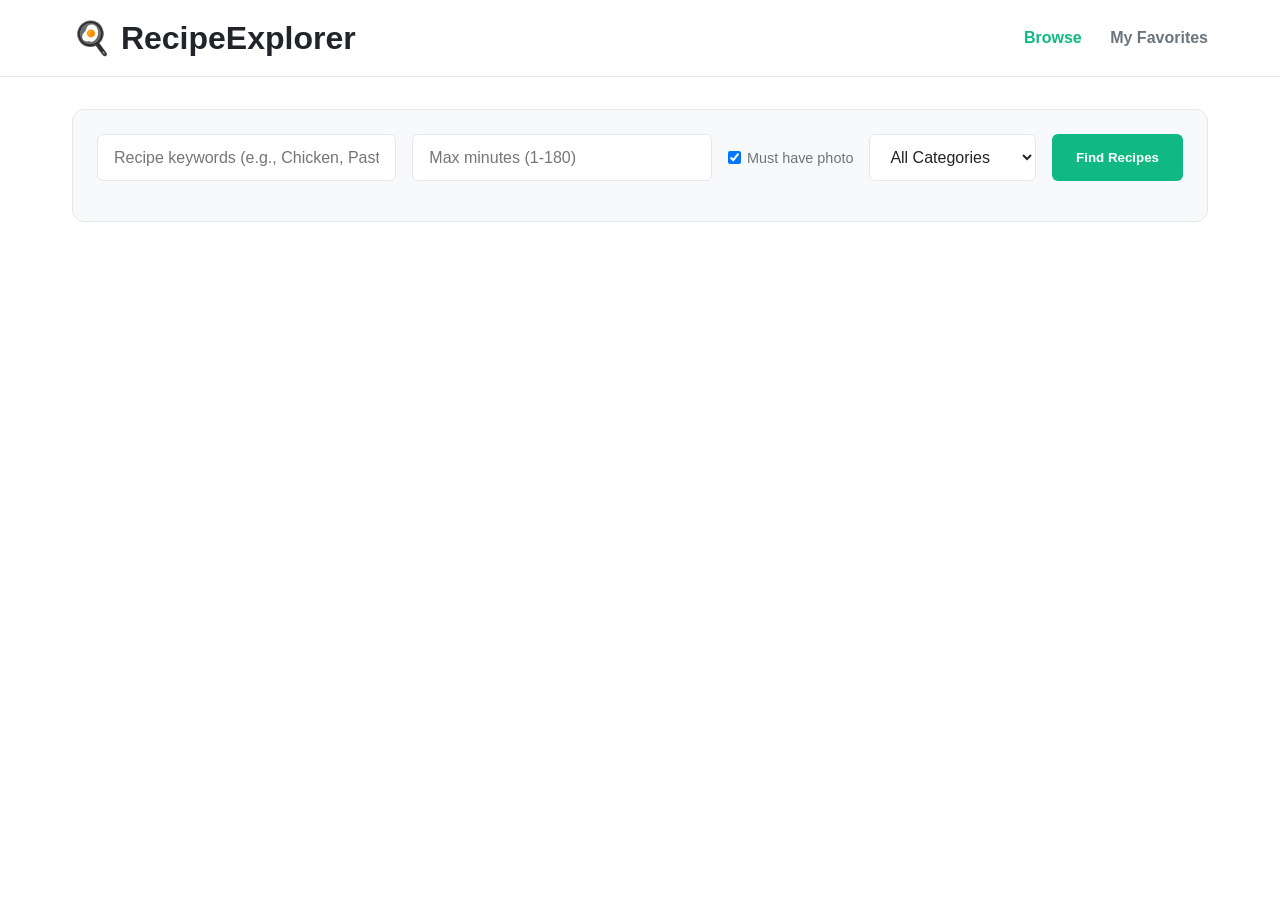
==== index.html @ 1df7ea12 "feat: build asynchronous fetch wrapper requests using global public theme api" ====
<!DOCTYPE html>
<html lang="en">
<head>
    <meta charset="UTF-8">
    <meta name="viewport" content="width=device-width, initial-scale=1.0">
    <title>Recipe Explorer | Home</title>
    <link rel="stylesheet" href="css/style.css">
    <script type="module" src="js/main.js"></script>
</head>
<body>
    <header class="app-header">
        <div class="header-content">
            <h1>🍳 RecipeExplorer</h1>
            <nav class="main-nav">
                <a href="index.html" class="nav-link active">Browse</a>
                <a href="leaderboard.html" class="nav-link">My Favorites</a>
            </nav>
        </div>
    </header>

    <main class="centered-container column-layout">
        <section class="search-section">
            <form id="search-form" class="clean-form">
                <input type="text" id="search-query" minlength="2" placeholder="Recipe keywords (e.g., Chicken, Pasta...)">
                
                <input type="number" id="prep-time-limit" min="1" max="180" placeholder="Max minutes (1-180)">
                
                <label class="form-checkbox-label">
                    <input type="checkbox" id="require-image" checked> Must have photo
                </label>
                
                <select id="category-filter">
                    <option value="">All Categories</option>
                </select>

                <button type="submit" class="btn btn-primary">Find Recipes</button>
            </form>
            <div id="search-feedback" class="feedback-msg"></div>
        </section>

        <section id="loading-indicator" class="status-box hidden">
            <div class="spinner"></div>
            <p>Gathering fresh ingredients...</p>
        </section>

        <section id="results-grid" class="options-grid"></section>
    </main>
</body>
</html>
---- css/style.css ----
:root {
    --bg-main: #ffffff;
    --bg-alt: #f8f9fa;
    --card-bg: #ffffff;
    --text-main: #212529;
    --text-muted: #6c757d;
    --primary: #10b981;
    --primary-hover: #059669;
    --danger: #ef4444;
    --border-color: #e5e7eb;
}

* { box-sizing: border-box; margin: 0; padding: 0; font-family: -apple-system, BlinkMacSystemFont, "Segoe UI", Roboto, sans-serif; }

body { background-color: var(--bg-main); color: var(--text-main); display: flex; flex-direction: column; min-height: 100vh; }

.app-header { background-color: var(--bg-main); border-bottom: 1px solid var(--border-color); padding: 1.2rem 0; }
.header-content { max-width: 1200px; margin: 0 auto; padding: 0 2rem; display: flex; justify-content: space-between; align-items: center; }
.main-nav a { color: var(--text-muted); text-decoration: none; margin-left: 1.5rem; font-weight: 600; transition: color 0.2s; }
.main-nav a:hover, .main-nav a.active { color: var(--primary); }

.centered-container { padding: 2rem; max-width: 1200px; margin: 0 auto; width: 100%; }
.column-layout { display: flex; flex-direction: column; gap: 2rem; }

.card { background-color: var(--card-bg); padding: 2rem; border-radius: 12px; border: 1px solid var(--border-color); box-shadow: 0 4px 6px -1px rgba(0,0,0,0.05); }
.watchlist-header h2 { font-size: 1.8rem; margin-bottom: 0.25rem; }

.search-section { background: var(--bg-alt); padding: 1.5rem; border-radius: 12px; border: 1px solid var(--border-color); }
.clean-form { display: flex; gap: 1rem; flex-wrap: wrap; }
input, select { flex: 2; padding: 0.8rem 1rem; border-radius: 6px; border: 1px solid var(--border-color); background: white; color: var(--text-main); font-size: 1rem; }
select { flex: 1; cursor: pointer; }
input:focus, select:focus { outline: none; border-color: var(--primary); box-shadow: 0 0 0 3px rgba(16, 185, 129, 0.15); }

.btn { padding: 0.8rem 1.5rem; border: none; border-radius: 6px; font-weight: 600; cursor: pointer; text-align: center; transition: all 0.2s; text-decoration: none; display: inline-block; }
.btn-primary { background-color: var(--primary); color: white; }
.btn-primary:hover { background-color: var(--primary-hover); }
.btn-danger { background-color: white; color: var(--danger); border: 1px solid var(--danger); }
.btn-danger:hover { background-color: var(--danger); color: white; }
.btn-outline { background-color: white; color: var(--text-main); border: 1px solid var(--border-color); }
.btn-outline:hover { background-color: var(--bg-alt); }

.options-grid { display: grid; grid-template-columns: repeat(auto-fill, minmax(280px, 1fr)); gap: 1.5rem; }
.game-card { background: var(--card-bg); border-radius: 12px; overflow: hidden; display: flex; flex-direction: column; border: 1px solid var(--border-color); transition: transform 0.2s, box-shadow 0.2s; }
.game-card:hover { transform: translateY(-4px); box-shadow: 0 10px 15px -3px rgba(0,0,0,0.08); }
.game-img { width: 100%; height: 220px; object-fit: cover; }
.card-content { padding: 1.2rem; flex: 1; display: flex; flex-direction: column; gap: 0.8rem; justify-content: space-between; }
.card-content h3 { font-size: 1.15rem; line-height: 1.4; font-weight: 700; }
.category-tag { display: inline-block; background: var(--bg-alt); color: var(--text-muted); padding: 0.2rem 0.6rem; border-radius: 4px; font-size: 0.8rem; font-weight: 600; align-self: start; }

.detail-card h2 { margin-bottom: 1rem; font-size: 2rem; }
.ingredients-box { margin: 1.5rem 0; padding: 1rem; background: var(--bg-alt); border-radius: 8px; border: 1px solid var(--border-color); }
.ingredients-box ul { list-style-position: inside; margin-top: 0.5rem; }
.instructions-box { line-height: 1.7; margin-bottom: 2rem; white-space: pre-line; }

.hidden { display: none !important; }
.status-box { text-align: center; padding: 4rem 2rem; color: var(--text-muted); }
.spinner { border: 3px solid var(--border-color); width: 36px; height: 36px; border-radius: 50%; border-left-color: var(--primary); animation: spin 0.8s linear infinite; margin: 0 auto 1rem auto; }
@keyframes spin { 100% { transform: rotate(360deg); } }
.feedback-msg { margin-top: 1rem; color: var(--danger); font-size: 0.9rem; }

.form-checkbox-label { display: flex; align-items: center; gap: 0.4rem; font-size: 0.9rem; color: var(--text-muted); cursor: pointer; white-space: nowrap; }
.detail-hero-img { width: 100%; max-height: 400px; object-fit: cover; border-radius: 8px; margin-bottom: 1.5rem; }
.detail-status-tag { margin-bottom: 1rem; }
.direct-full-width { width: 100%; }

@media (max-width: 600px) {
    .header-content { flex-direction: column; gap: 1rem; }
    .clean-form { flex-direction: column; }
}
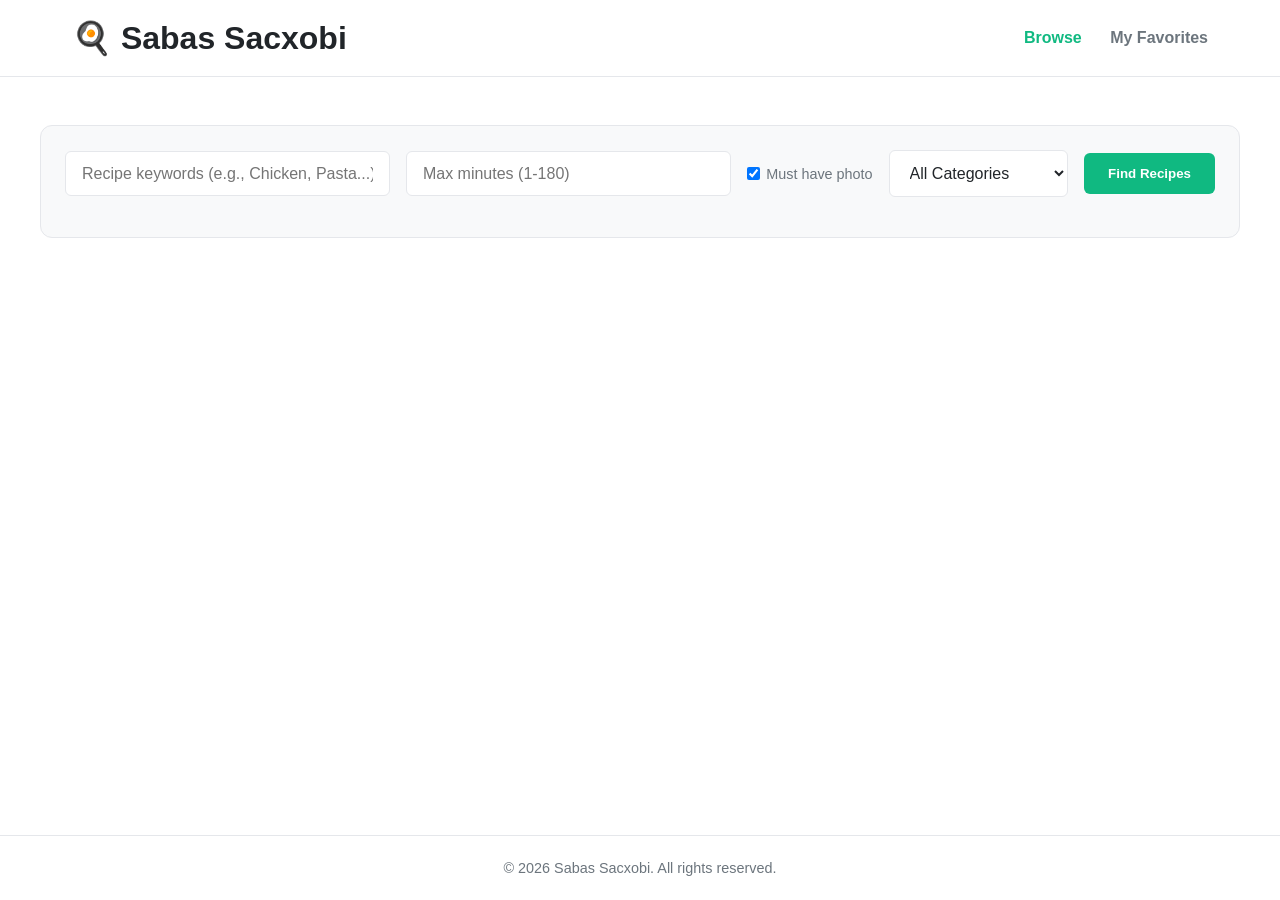
==== commit 8b40cc13: "feat: complete responsive recipe dashboard application" ====
--- a/index.html
+++ b/index.html
@@ -3,14 +3,14 @@
 <head>
     <meta charset="UTF-8">
     <meta name="viewport" content="width=device-width, initial-scale=1.0">
-    <title>Recipe Explorer | Home</title>
+    <title>Sabas sacxobi | Home</title>
     <link rel="stylesheet" href="css/style.css">
     <script type="module" src="js/main.js"></script>
 </head>
 <body>
     <header class="app-header">
         <div class="header-content">
-            <h1>🍳 RecipeExplorer</h1>
+            <h1>🍳 Sabas Sacxobi</h1>
             <nav class="main-nav">
                 <a href="index.html" class="nav-link active">Browse</a>
                 <a href="leaderboard.html" class="nav-link">My Favorites</a>
@@ -45,5 +45,9 @@
 
         <section id="results-grid" class="options-grid"></section>
     </main>
+
+    <footer class="app-footer">
+        <p>&copy; 2026 Sabas Sacxobi. All rights reserved.</p>
+    </footer>
 </body>
 </html>
--- a/css/style.css
+++ b/css/style.css
@@ -26,7 +26,7 @@
 .watchlist-header h2 { font-size: 1.8rem; margin-bottom: 0.25rem; }
 
 .search-section { background: var(--bg-alt); padding: 1.5rem; border-radius: 12px; border: 1px solid var(--border-color); }
-.clean-form { display: flex; gap: 1rem; flex-wrap: wrap; }
+.clean-form { display: flex; gap: 1rem; flex-wrap: wrap; align-items: center; }
 input, select { flex: 2; padding: 0.8rem 1rem; border-radius: 6px; border: 1px solid var(--border-color); background: white; color: var(--text-main); font-size: 1rem; }
 select { flex: 1; cursor: pointer; }
 input:focus, select:focus { outline: none; border-color: var(--primary); box-shadow: 0 0 0 3px rgba(16, 185, 129, 0.15); }
@@ -40,9 +40,9 @@
 .btn-outline:hover { background-color: var(--bg-alt); }
 
 .options-grid { display: grid; grid-template-columns: repeat(auto-fill, minmax(280px, 1fr)); gap: 1.5rem; }
-.game-card { background: var(--card-bg); border-radius: 12px; overflow: hidden; display: flex; flex-direction: column; border: 1px solid var(--border-color); transition: transform 0.2s, box-shadow 0.2s; }
-.game-card:hover { transform: translateY(-4px); box-shadow: 0 10px 15px -3px rgba(0,0,0,0.08); }
-.game-img { width: 100%; height: 220px; object-fit: cover; }
+.recipe-card { background: var(--card-bg); border-radius: 12px; overflow: hidden; display: flex; flex-direction: column; border: 1px solid var(--border-color); transition: transform 0.2s, box-shadow 0.2s; }
+.recipe-card:hover { transform: translateY(-4px); box-shadow: 0 10px 15px -3px rgba(0,0,0,0.08); }
+.recipe-img { width: 100%; height: 220px; object-fit: cover; }
 .card-content { padding: 1.2rem; flex: 1; display: flex; flex-direction: column; gap: 0.8rem; justify-content: space-between; }
 .card-content h3 { font-size: 1.15rem; line-height: 1.4; font-weight: 700; }
 .category-tag { display: inline-block; background: var(--bg-alt); color: var(--text-muted); padding: 0.2rem 0.6rem; border-radius: 4px; font-size: 0.8rem; font-weight: 600; align-self: start; }
@@ -56,14 +56,27 @@
 .status-box { text-align: center; padding: 4rem 2rem; color: var(--text-muted); }
 .spinner { border: 3px solid var(--border-color); width: 36px; height: 36px; border-radius: 50%; border-left-color: var(--primary); animation: spin 0.8s linear infinite; margin: 0 auto 1rem auto; }
 @keyframes spin { 100% { transform: rotate(360deg); } }
-.feedback-msg { margin-top: 1rem; color: var(--danger); font-size: 0.9rem; }
+.feedback-msg { margin-top: 1rem; color: var(--danger); font-size: 0.9rem; font-weight: 600; }
 
 .form-checkbox-label { display: flex; align-items: center; gap: 0.4rem; font-size: 0.9rem; color: var(--text-muted); cursor: pointer; white-space: nowrap; }
 .detail-hero-img { width: 100%; max-height: 400px; object-fit: cover; border-radius: 8px; margin-bottom: 1.5rem; }
 .detail-status-tag { margin-bottom: 1rem; }
 .direct-full-width { width: 100%; }
 
+.text-center { text-align: center; }
+.color-muted { color: var(--text-muted); }
+.grid-span-all { grid-column: 1 / -1; }
+.recipe-card-actions { display: flex; flex-direction: column; gap: 0.5rem; margin-top: 1rem; }
+
+.app-footer { background-color: var(--bg-main); border-top: 1px solid var(--border-color); padding: 1.5rem 0; text-align: center; color: var(--text-muted); font-size: 0.9rem; margin-top: auto; }
+
 @media (max-width: 600px) {
     .header-content { flex-direction: column; gap: 1rem; }
-    .clean-form { flex-direction: column; }
+    .clean-form { flex-direction: column; align-items: stretch; }
+    .centered-container { padding: 1rem; }
+}
+
+@media (min-width: 1024px) {
+    .options-grid { grid-template-columns: repeat(4, 1fr); gap: 2rem; }
+    .centered-container { padding: 3rem 0; }
 }
